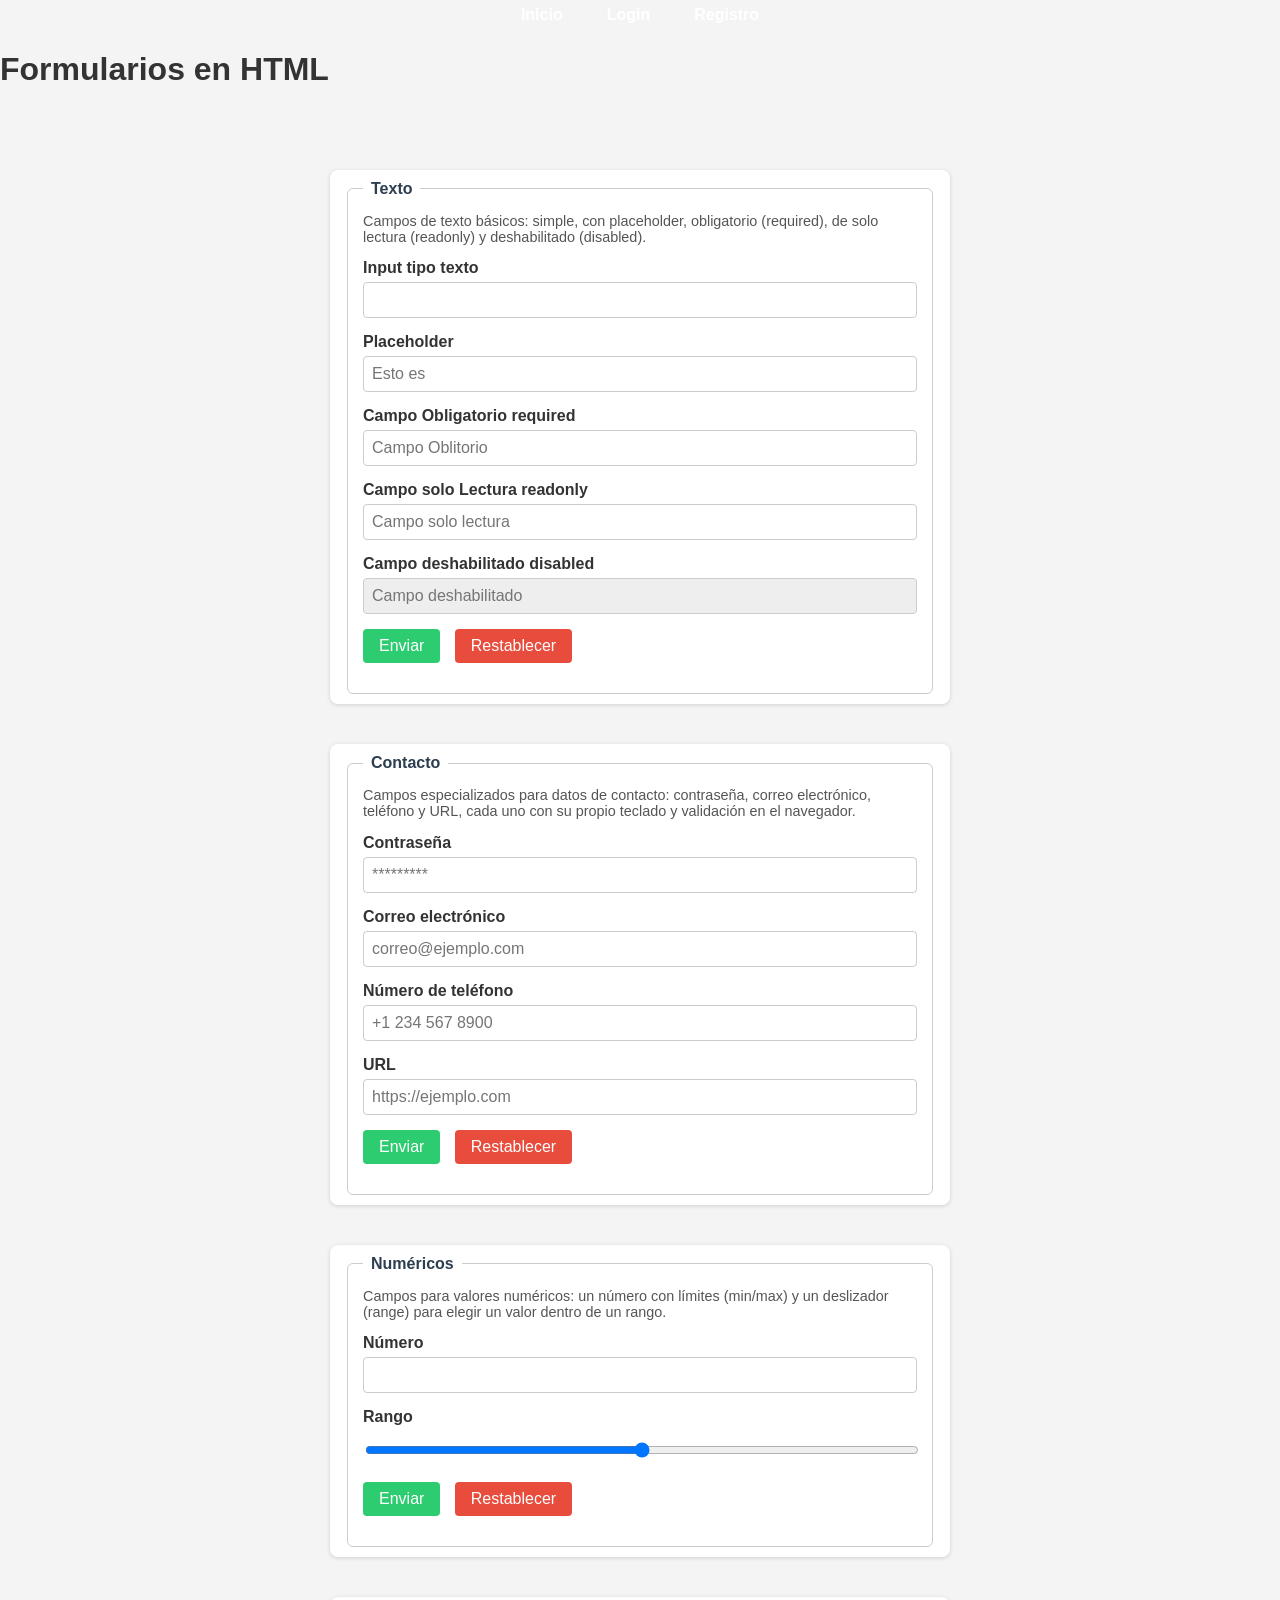
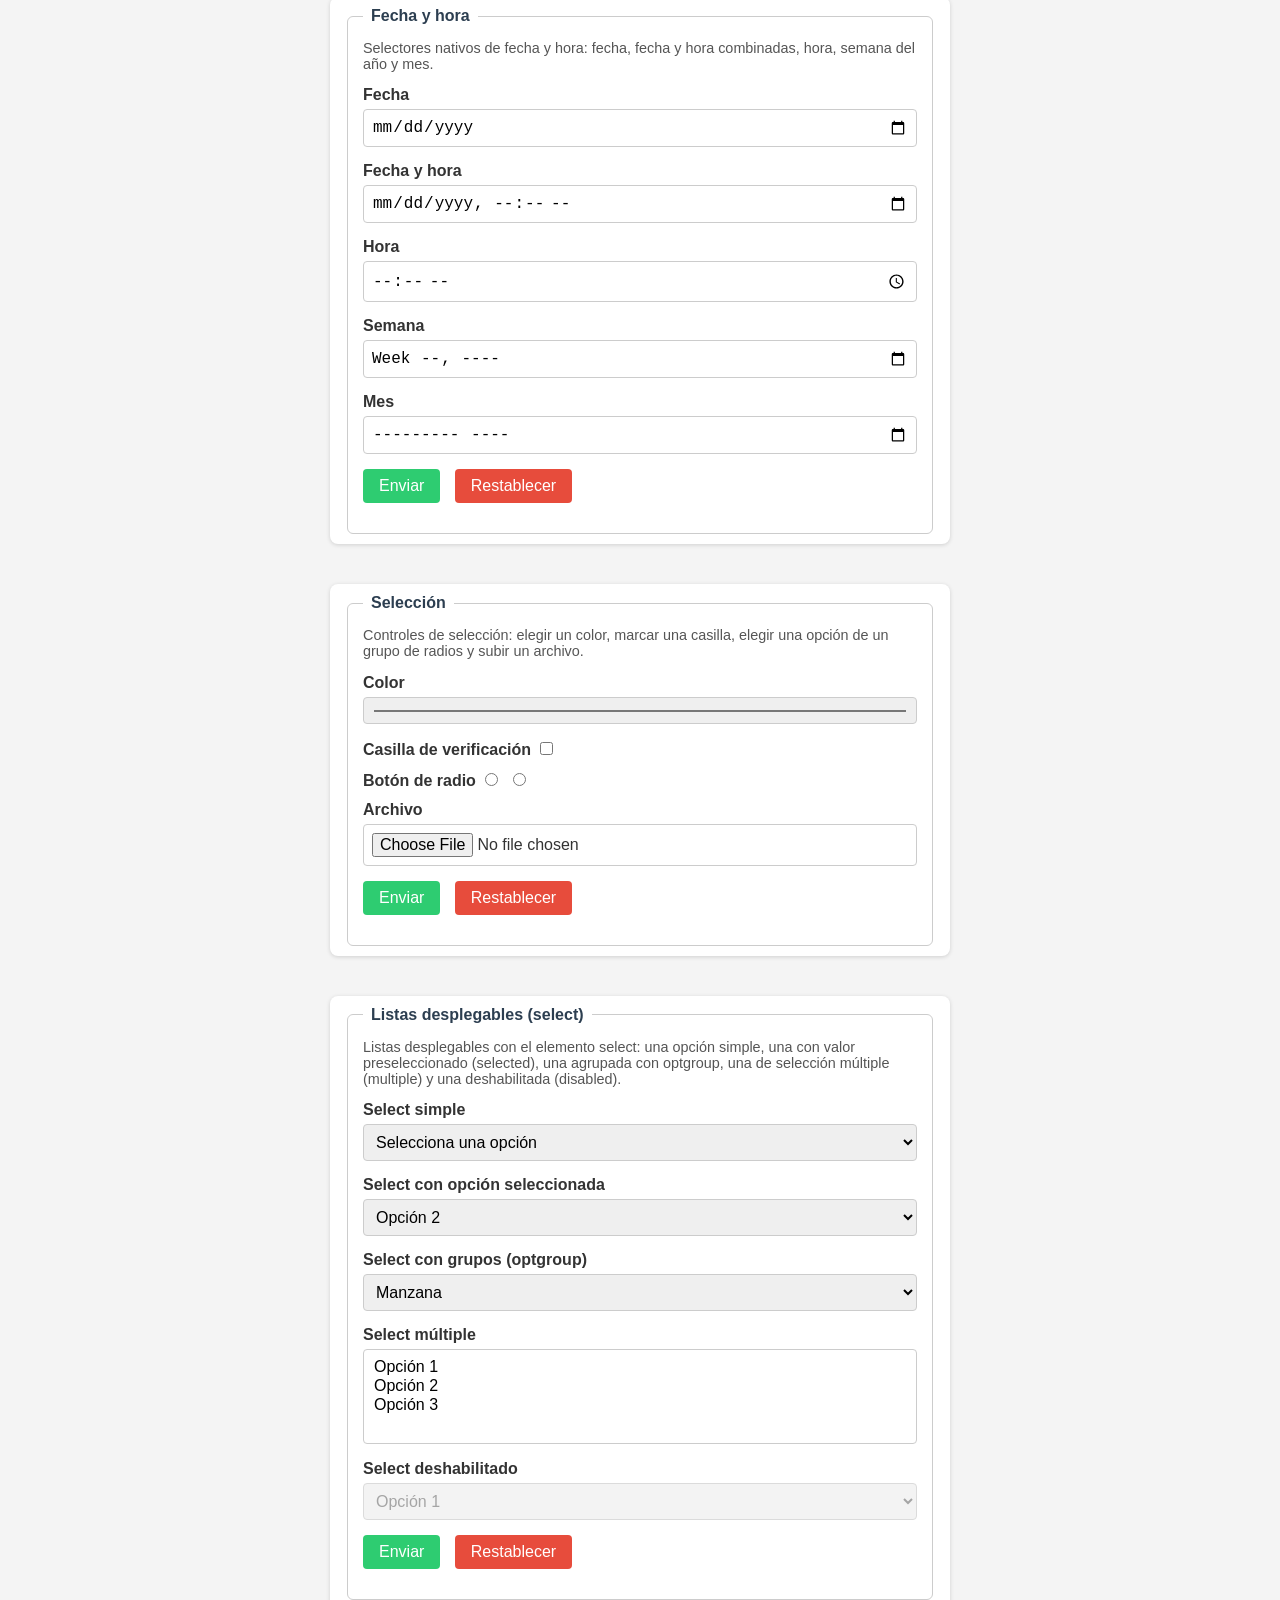
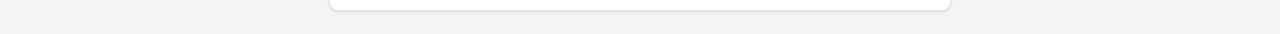
==== index.html @ 1b2e747b "FORMULARIO" ====
<!DOCTYPE html>
<html lang="en">
<head>
    <meta charset="UTF-8">
    <meta name="viewport" content="width=device-width, initial-scale=1.0">
    <title>Formularios</title>
    <link rel="shortcut icon" href="img/images.jpg"image/x-icon">

    <link rel="stylesheet" href="css/formulario.css">
</head>
<body>
    
    <head>
        <nav>
            <a href="index.html">Inicio</a>
            <a href="login.html" target="_blank">Login</a>
            <a href="registro.html" target="_blank">Registro</a>
        </nav>
        <h1>Formularios en HTML</h1>
        <p></p>
    </head>

    <main>
        <section>
            <form action="">
<fieldset>
<legend>Texto</legend>
<p>Campos de texto básicos: simple, con placeholder, obligatorio (required), de solo
lectura (readonly) y deshabilitado (disabled).</p>
<label for="">Input tipo texto</label>
<input type="text">
<br>
<label for="">Placeholder</label>
<input type="text" placeholder="Esto es ">
<br>
<label for="">Campo Obligatorio required</label>
<input type="text" placeholder="Campo Oblitorio" required>
<br>
<label for="">Campo solo Lectura readonly</label>
<input type="text" readonly placeholder="Campo solo lectura">
<br>
<label for="">Campo deshabilitado disabled</label>
<input type="text" disabled placeholder="Campo deshabilitado">
<br>
<input type="submit" value="Enviar">
<input type="reset" value="Restablecer">
</fieldset>
</form>
<form action="">
<fieldset>
<legend>Contacto</legend>
<p>Campos especializados para datos de contacto: contraseña, correo electrónico, teléfono
y URL, cada uno con su propio teclado y validación en el navegador.</p>
<label for="">Contraseña</label>
<input type="password" placeholder="*********">
<br>
<label for="">Correo electrónico</label>
<input type="email" placeholder="correo@ejemplo.com">
<br>
<label for="">Número de teléfono</label>
<input type="tel" placeholder="+1 234 567 8900">
<br>
<label for="">URL</label>
<input type="url" placeholder="https://ejemplo.com">
<br>
<input type="submit" value="Enviar">
<input type="reset" value="Restablecer">
</fieldset>
</form>
<form action="">
<fieldset>
<legend>Numéricos</legend>
<p>Campos para valores numéricos: un número con límites (min/max) y un deslizador (range)
para elegir un valor dentro de un rango.</p>
<label for="">Número</label>
<input type="number" min="0" max="100" step="1">
<br>
<label for="">Rango</label>
<input type="range" min="0" max="100" step="1">
<br>
<input type="submit" value="Enviar">
<input type="reset" value="Restablecer">
</fieldset>
</form>
<form action="">
<fieldset>
<legend>Fecha y hora</legend>
<p>Selectores nativos de fecha y hora: fecha, fecha y hora combinadas, hora, semana del
año y mes.</p>
<label for="">Fecha</label>
<input type="date">
<br>
<label for="">Fecha y hora</label>
<input type="datetime-local">
<br>
<label for="">Hora</label>
<input type="time">
<br>
<label for="">Semana</label>
<input type="week">
<br>
<label for="">Mes</label>
<input type="month">
<br>
<input type="submit" value="Enviar">
<input type="reset" value="Restablecer">
</fieldset>
</form><form action="">
<fieldset>
<legend>Selección</legend>
<p>Controles de selección: elegir un color, marcar una casilla, elegir una opción de un
grupo de radios y subir un archivo.</p>
<label for="">Color</label>
<input type="color">
<br>
<label for="">Casilla de verificación</label>
<input type="checkbox">
<br>
<label for="">Botón de radio</label>
<input type="radio" name="radioGroup">
<input type="radio" name="radioGroup">
<br>
<label for="">Archivo</label>
<input type="file">
<br>
<input type="submit" value="Enviar">
<input type="reset" value="Restablecer">
</fieldset>
</form><form action="">
<fieldset>
<legend>Listas desplegables (select)</legend>
<p>Listas desplegables con el elemento select: una opción simple, una con valor
preseleccionado (selected), una agrupada con optgroup, una de selección múltiple (multiple) y una
deshabilitada (disabled).</p>
<label for="">Select simple</label>
<select name="">
    <option value="">Selecciona una opción</option>
    <option value="opcion1">Opción 1</option>
    <option value="opcion2">Opción 2</option>
    <option value="opcion3">Opción 3</option>
</select>
<br>
<label for="">Select con opción seleccionada</label>
<select name="">
    <option value="opcion1">Opción 1</option>
    <option value="opcion2" selected>Opción 2</option>
    <option value="opcion3">Opción 3</option>
</select>
<br>
<label for="">Select con grupos (optgroup)</label>
<select name="">
<optgroup label="Frutas">
    <option value="manzana">Manzana</option>
    <option value="pera">Pera</option>
</optgroup>
    <optgroup label="Verduras">
    <option value="zanahoria">Zanahoria</option>
    <option value="lechuga">Lechuga</option>
    </optgroup>
</select>
<br>
<label for="">Select múltiple</label>
<select name="" multiple>
    <option value="opcion1">Opción 1</option>
    <option value="opcion2">Opción 2</option>
    <option value="opcion3">Opción 3</option>
</select>
<br>
<label for="">Select deshabilitado</label>
<select name="" disabled>
<option value="opcion1">Opción 1</option>
        </section>
        <br>
<input type="submit" value="Enviar">
<input type="reset" value="Restablecer">
</fieldset>
</form>
    </main>

</body>
</html>
---- css/formulario.css ----
* {
    box-sizing: border-box;
}

body {
    margin: 0;
    font-family: Arial, Helvetica, sans-serif;
    background-color: #f4f4f4;
    color: #333;
}

header {
    background-color: #2c3e50;
    color: #fff;
    padding: 20px;
    text-align: center;
}

header h1 {
    margin: 0;
}

nav {
    display: flex;
    justify-content: center;
    gap: 20px;
    margin-bottom: 15px;
}

nav a {
    color: #fff;
    text-decoration: none;
    font-weight: 600;
    padding: 6px 12px;
    border-radius: 4px;
    transition: background-color 0.3s;
}

nav a:hover {
    background-color: rgba(255, 255, 255, 0.15);
}

main {
    display: flex;
    flex-wrap: wrap;
    gap: 20px;
    padding: 20px;
    justify-content: center;
}

section {
    flex-wrap: wrap;
    gap: 20px;
    width: 50%;
}

form {
    background-color: #fff;
    border-radius: 8px;
    box-shadow: 0 1px 4px rgba(0, 0, 0, 0.15);
    padding: 10px 15px;
    flex: 1 1 500px;
    margin-top: 40px;
}

fieldset {
    border: 1px solid #ccc;
    border-radius: 6px;
    padding: 15px;
}

legend {
    font-weight: bold;
    color: #2c3e50;
    padding: 0 8px;
}

fieldset p {
    font-size: 0.9rem;
    color: #555;
    margin-top: 0;
}

label {
    display: inline-block;
    margin-bottom: 5px;
    font-weight: 600;
}

input,
select {
    width: 100%;
    padding: 8px;
    margin-bottom: 15px;
    border: 1px solid #ccc;
    border-radius: 4px;
    font-size: 1rem;
}

input[type="checkbox"],
input[type="radio"] {
    width: auto;
    margin-right: 5px;
}

input[type="submit"],
input[type="reset"],
input[type="button"] {
    width: auto;
    cursor: pointer;
    border: none;
    color: #fff;
    padding: 8px 16px;
    margin-right: 10px;
}

input[type="submit"] {
    background-color: #2ecc71;
}

input[type="submit"]:hover {
    background-color: #27ae60;
}

input[type="reset"] {
    background-color: #e74c3c;
}

input[type="reset"]:hover {
    background-color: #c0392b;
}

input[type="button"] {
    background-color: #3498db;
}

input[type="button"]:hover {
    background-color: #2980b9;
}

input:disabled,
select:disabled {
    background-color: #eee;
    cursor: not-allowed;
}
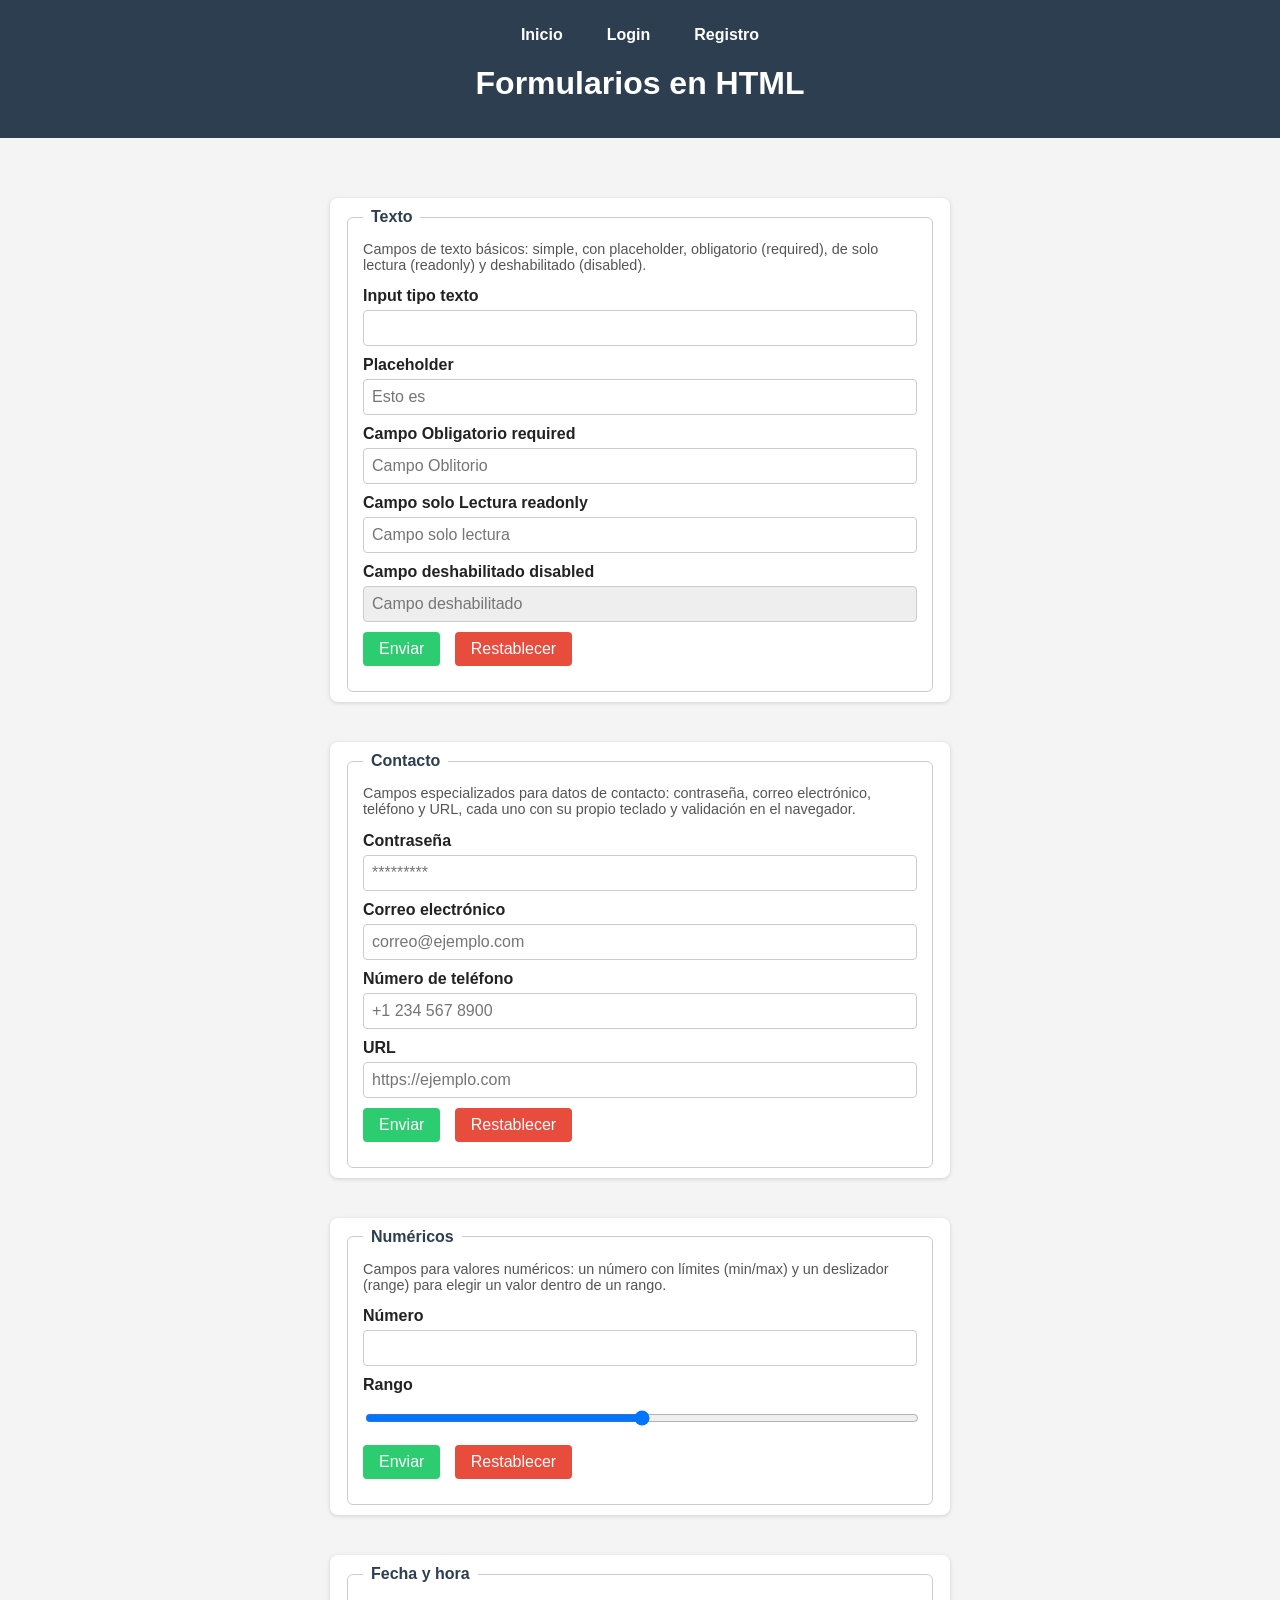
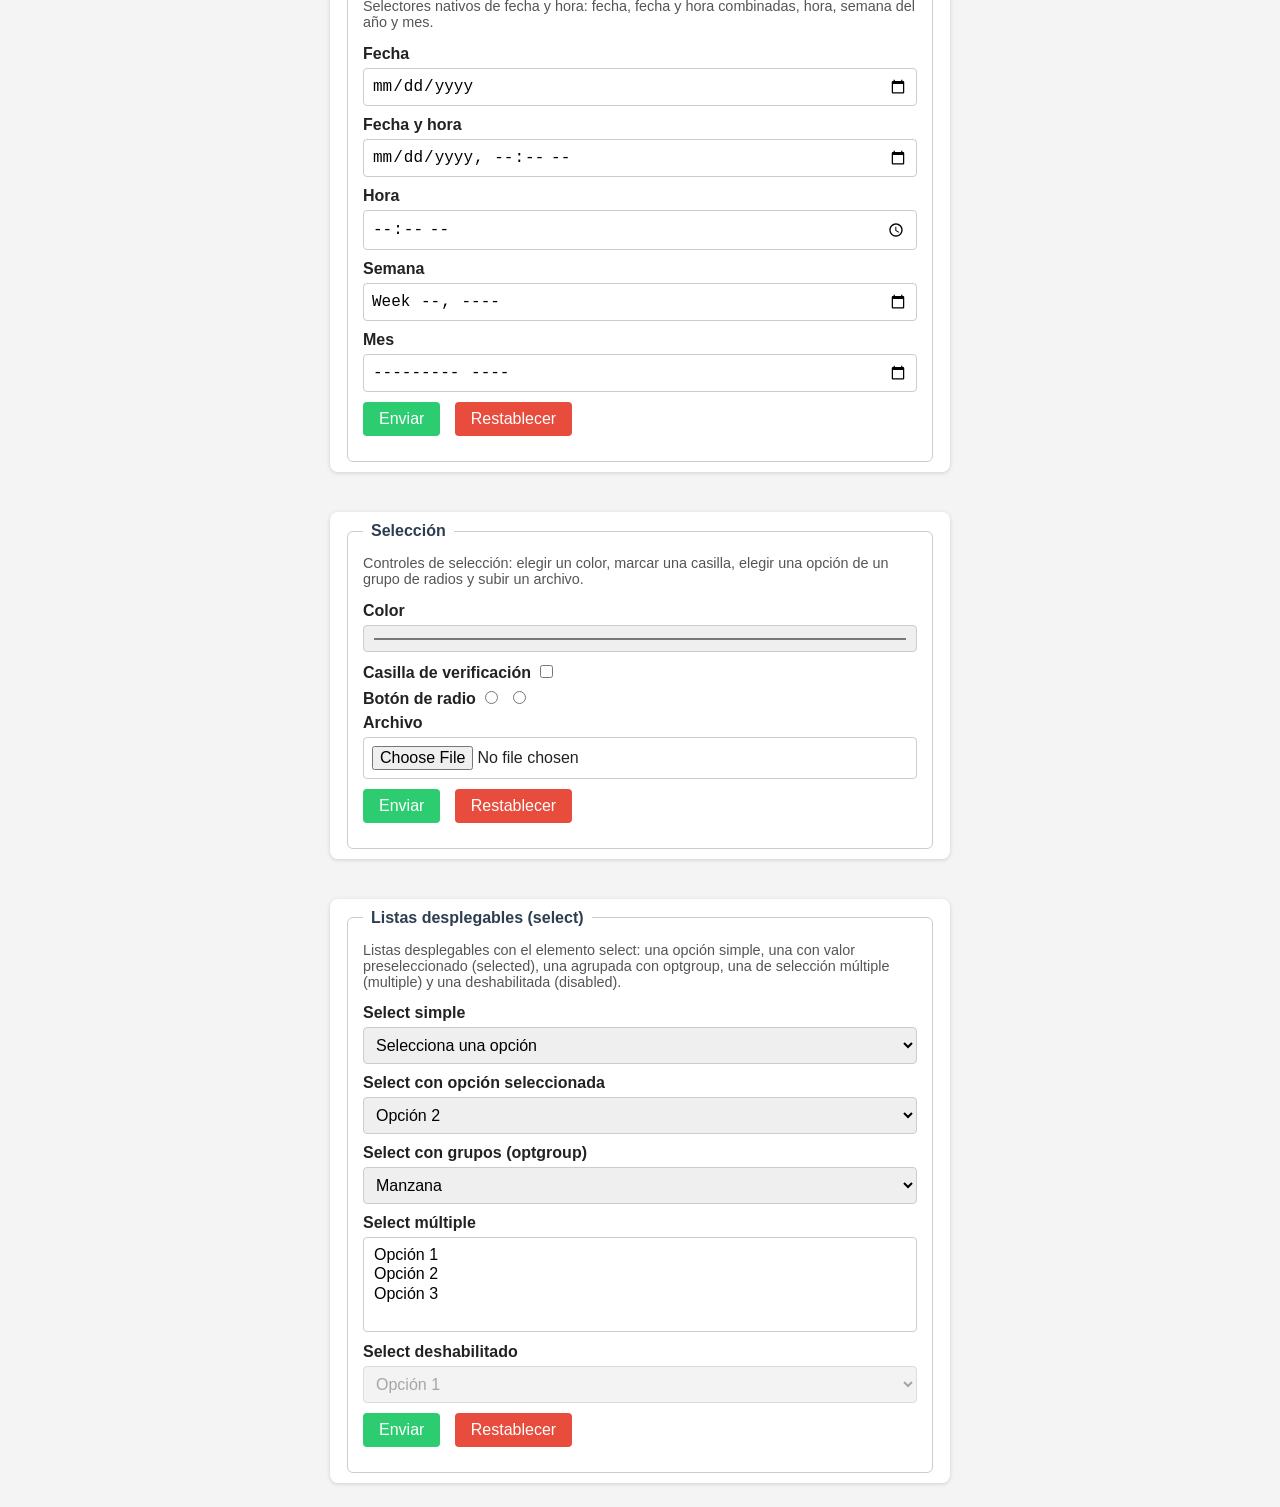
==== commit 3ce82322: "FORMULARIO" ====
--- a/index.html
+++ b/index.html
@@ -10,7 +10,7 @@
 </head>
 <body>
     
-    <head>
+    <header>
         <nav>
             <a href="index.html">Inicio</a>
             <a href="login.html" target="_blank">Login</a>
@@ -18,7 +18,7 @@
         </nav>
         <h1>Formularios en HTML</h1>
         <p></p>
-    </head>
+    </header>
 
     <main>
         <section>
--- a/css/formulario.css
+++ b/css/formulario.css
@@ -1,145 +1,122 @@
 * {
-    box-sizing: border-box;
+box-sizing: border-box;
 }
-
 body {
-    margin: 0;
-    font-family: Arial, Helvetica, sans-serif;
-    background-color: #f4f4f4;
-    color: #333;
+margin: 0;
+font-family: Arial, Helvetica, sans-serif;
+background-color: #f4f4f4;
+color: #222;
 }
-
 header {
-    background-color: #2c3e50;
-    color: #fff;
-    padding: 20px;
-    text-align: center;
+background-color: #2c3e50;
+color: #fff;
+padding: 20px;
+text-align: center;
 }
-
 header h1 {
-    margin: 0;
+margin: 0;
 }
-
 nav {
-    display: flex;
-    justify-content: center;
-    gap: 20px;
-    margin-bottom: 15px;
+display: flex;
+justify-content: center;
+gap: 20px;
+margin-bottom: 15px;
 }
-
 nav a {
-    color: #fff;
-    text-decoration: none;
-    font-weight: 600;
-    padding: 6px 12px;
-    border-radius: 4px;
-    transition: background-color 0.3s;
+color: #fff;
+text-decoration: none;
+font-weight: 600;
+padding: 6px 12px;
+border-radius: 4px;
+transition: background-color 0.2s;
 }
-
 nav a:hover {
-    background-color: rgba(255, 255, 255, 0.15);
+background-color: rgba(255, 255, 255, 0.15);
 }
-
 main {
-    display: flex;
-    flex-wrap: wrap;
-    gap: 20px;
-    padding: 20px;
-    justify-content: center;
+display: flex;
+flex-wrap: wrap;
+gap: 20px;
+padding: 20px;
+justify-content: center;
 }
-
 section {
-    flex-wrap: wrap;
-    gap: 20px;
-    width: 50%;
+flex-wrap: wrap;
+gap: 20px;
+width: 50%;
 }
-
 form {
-    background-color: #fff;
-    border-radius: 8px;
-    box-shadow: 0 1px 4px rgba(0, 0, 0, 0.15);
-    padding: 10px 15px;
-    flex: 1 1 500px;
-    margin-top: 40px;
+background-color: #fff;
+border-radius: 8px;
+box-shadow: 0 1px 4px rgba(0, 0, 0, 0.15);
+padding: 10px 15px;
+flex: 1 1 300px;
+margin-top: 40px;
 }
-
 fieldset {
-    border: 1px solid #ccc;
-    border-radius: 6px;
-    padding: 15px;
+border: 1px solid #ccc;
+border-radius: 6px;
+padding: 15px;
 }
-
 legend {
-    font-weight: bold;
-    color: #2c3e50;
-    padding: 0 8px;
+font-weight: bold;
+color: #2c3e50;
+padding: 0 8px;
 }
-
 fieldset p {
-    font-size: 0.9rem;
-    color: #555;
-    margin-top: 0;
+font-size: 0.9rem;
+color: #555;
+margin-top: 0;
 }
-
 label {
-    display: inline-block;
-    margin-bottom: 5px;
-    font-weight: 600;
+display: inline-block;
+margin-bottom: 5px;
+font-weight: 600;
 }
-
 input,
 select {
-    width: 100%;
-    padding: 8px;
-    margin-bottom: 15px;
-    border: 1px solid #ccc;
-    border-radius: 4px;
-    font-size: 1rem;
+width: 100%;
+padding: 8px;
+margin-bottom: 10px;
+border: 1px solid #ccc;
+border-radius: 4px;
+font-size: 1rem;
 }
-
 input[type="checkbox"],
 input[type="radio"] {
-    width: auto;
-    margin-right: 5px;
+width: auto;
+margin-right: 5px;
 }
-
 input[type="submit"],
 input[type="reset"],
 input[type="button"] {
-    width: auto;
-    cursor: pointer;
-    border: none;
-    color: #fff;
-    padding: 8px 16px;
-    margin-right: 10px;
+width: auto;
+cursor: pointer;
+border: none;
+color: #fff;
+padding: 8px 16px;
+margin-right: 10px;
 }
-
 input[type="submit"] {
-    background-color: #2ecc71;
+background-color: #2ecc71;
 }
-
 input[type="submit"]:hover {
-    background-color: #27ae60;
+background-color: #27ae60;
 }
-
 input[type="reset"] {
-    background-color: #e74c3c;
+background-color: #e74c3c;
 }
-
 input[type="reset"]:hover {
-    background-color: #c0392b;
+background-color: #c0392b;
 }
-
 input[type="button"] {
-    background-color: #3498db;
+background-color: #3498db;
 }
-
 input[type="button"]:hover {
-    background-color: #2980b9;
+background-color: #2980b9;
 }
-
 input:disabled,
 select:disabled {
-    background-color: #eee;
-    cursor: not-allowed;
-}+background-color: #eee;
+cursor: not-allowed;
+}
